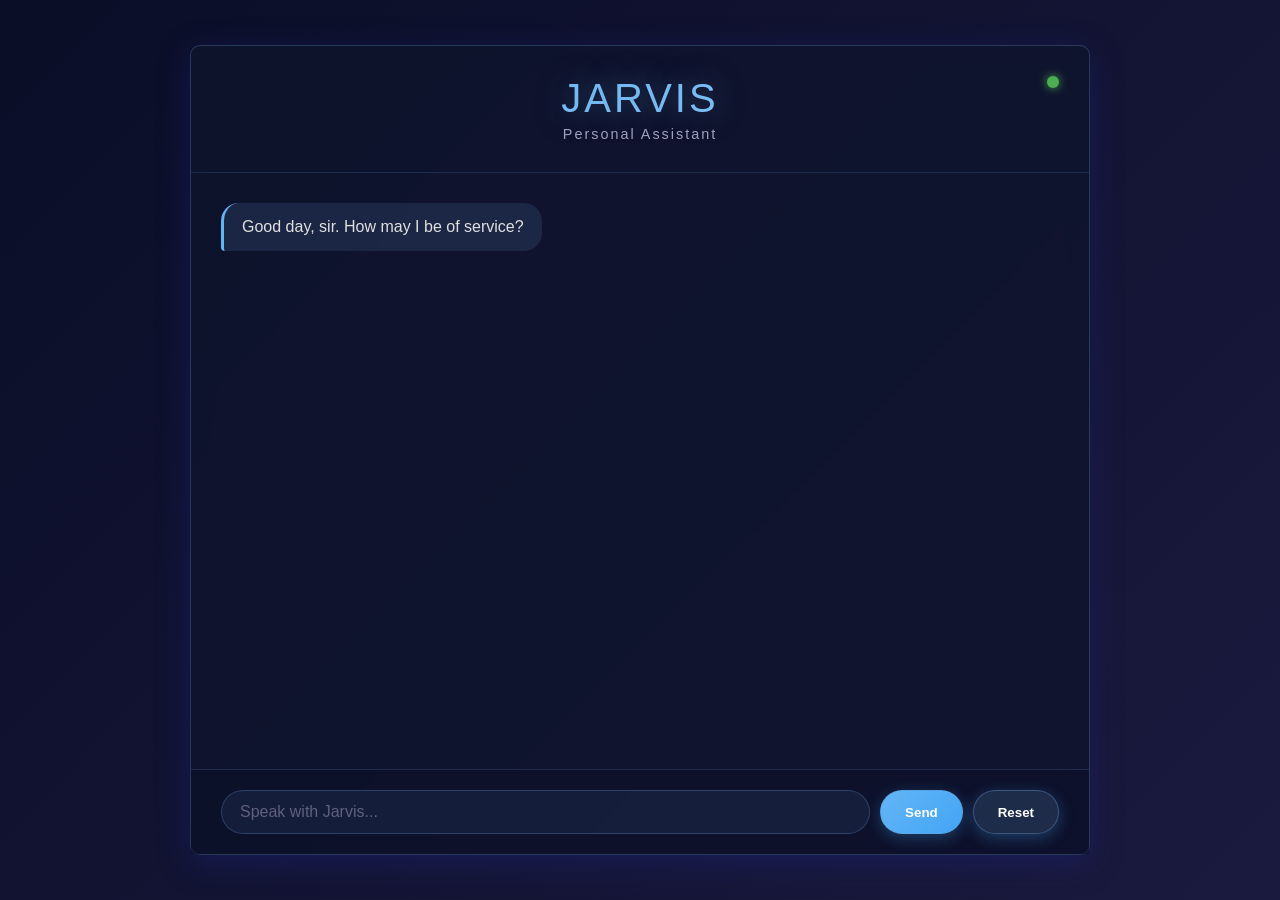
==== static/index.html @ 66a46df7 "feat: create Jarvis personal assistant MVP - Create elegant Flask backend with Claude API integratio" ====
<!DOCTYPE html>
<html lang="pt-BR">
<head>
    <meta charset="UTF-8">
    <meta name="viewport" content="width=device-width, initial-scale=1.0">
    <title>Jarvis - Personal Assistant</title>
    <link rel="stylesheet" href="/static/style.css">
</head>
<body>
    <div class="container">
        <header class="header">
            <h1 class="title">JARVIS</h1>
            <p class="subtitle">Personal Assistant</p>
            <div class="status-indicator online"></div>
        </header>

        <main class="chat-container">
            <div class="chat-messages" id="chatMessages">
                <div class="message jarvis-message">
                    <p>Good day, sir. How may I be of service?</p>
                </div>
            </div>
        </main>

        <footer class="input-section">
            <div class="input-wrapper">
                <input
                    type="text"
                    id="userInput"
                    class="input-field"
                    placeholder="Speak with Jarvis..."
                    autocomplete="off"
                >
                <button id="sendBtn" class="send-button">Send</button>
                <button id="resetBtn" class="reset-button">Reset</button>
            </div>
        </footer>
    </div>

    <script src="/static/script.js"></script>
</body>
</html>
---- static/style.css ----
* {
    margin: 0;
    padding: 0;
    box-sizing: border-box;
}

body {
    font-family: 'Segoe UI', Tahoma, Geneva, Verdana, sans-serif;
    background: linear-gradient(135deg, #0a0e27 0%, #1a1a3e 100%);
    color: #e0e0e0;
    min-height: 100vh;
    display: flex;
    align-items: center;
    justify-content: center;
}

.container {
    width: 100%;
    max-width: 900px;
    height: 90vh;
    background: rgba(15, 20, 45, 0.8);
    backdrop-filter: blur(10px);
    border: 1px solid rgba(100, 150, 200, 0.3);
    border-radius: 10px;
    display: flex;
    flex-direction: column;
    box-shadow: 0 8px 32px 0 rgba(31, 38, 135, 0.37);
}

.header {
    padding: 30px;
    text-align: center;
    border-bottom: 1px solid rgba(100, 150, 200, 0.2);
    position: relative;
}

.title {
    font-size: 2.5em;
    font-weight: 300;
    letter-spacing: 3px;
    background: linear-gradient(135deg, #64b5f6 0%, #90caf9 100%);
    -webkit-background-clip: text;
    -webkit-text-fill-color: transparent;
    background-clip: text;
    text-shadow: 0 0 30px rgba(100, 150, 200, 0.5);
}

.subtitle {
    color: #a0a0c0;
    font-size: 0.9em;
    margin-top: 5px;
    letter-spacing: 2px;
}

.status-indicator {
    width: 12px;
    height: 12px;
    border-radius: 50%;
    position: absolute;
    top: 30px;
    right: 30px;
    animation: pulse 2s infinite;
}

.status-indicator.online {
    background-color: #4caf50;
    box-shadow: 0 0 10px #4caf50;
}

@keyframes pulse {
    0%, 100% {
        opacity: 1;
    }
    50% {
        opacity: 0.6;
    }
}

.chat-container {
    flex: 1;
    display: flex;
    flex-direction: column;
    overflow: hidden;
}

.chat-messages {
    flex: 1;
    overflow-y: auto;
    padding: 30px;
    display: flex;
    flex-direction: column;
    gap: 20px;
}

.chat-messages::-webkit-scrollbar {
    width: 6px;
}

.chat-messages::-webkit-scrollbar-track {
    background: rgba(100, 150, 200, 0.1);
    border-radius: 10px;
}

.chat-messages::-webkit-scrollbar-thumb {
    background: rgba(100, 150, 200, 0.3);
    border-radius: 10px;
}

.message {
    display: flex;
    animation: slideIn 0.3s ease-out;
}

@keyframes slideIn {
    from {
        opacity: 0;
        transform: translateY(10px);
    }
    to {
        opacity: 1;
        transform: translateY(0);
    }
}

.user-message {
    justify-content: flex-end;
}

.user-message p {
    background: linear-gradient(135deg, #64b5f6 0%, #42a5f5 100%);
    padding: 12px 18px;
    border-radius: 18px 18px 4px 18px;
    max-width: 70%;
    word-wrap: break-word;
    box-shadow: 0 4px 15px rgba(66, 165, 245, 0.3);
}

.jarvis-message {
    justify-content: flex-start;
}

.jarvis-message p {
    background: rgba(100, 150, 200, 0.15);
    padding: 12px 18px;
    border-radius: 18px 18px 18px 4px;
    max-width: 70%;
    word-wrap: break-word;
    border-left: 3px solid #64b5f6;
    line-height: 1.5;
}

.input-section {
    padding: 20px 30px;
    border-top: 1px solid rgba(100, 150, 200, 0.2);
    background: rgba(10, 14, 39, 0.5);
}

.input-wrapper {
    display: flex;
    gap: 10px;
}

.input-field {
    flex: 1;
    padding: 12px 18px;
    background: rgba(100, 150, 200, 0.1);
    border: 1px solid rgba(100, 150, 200, 0.3);
    border-radius: 25px;
    color: #e0e0e0;
    font-size: 1em;
    outline: none;
    transition: all 0.3s ease;
}

.input-field:focus {
    background: rgba(100, 150, 200, 0.15);
    border-color: rgba(100, 150, 200, 0.6);
    box-shadow: 0 0 15px rgba(100, 150, 200, 0.2);
}

.input-field::placeholder {
    color: #606080;
}

.send-button,
.reset-button {
    padding: 12px 24px;
    border: 1px solid rgba(100, 150, 200, 0.3);
    border-radius: 25px;
    background: linear-gradient(135deg, #64b5f6 0%, #42a5f5 100%);
    color: #fff;
    font-weight: 600;
    cursor: pointer;
    transition: all 0.3s ease;
    box-shadow: 0 4px 15px rgba(66, 165, 245, 0.3);
}

.send-button:hover {
    transform: translateY(-2px);
    box-shadow: 0 6px 20px rgba(66, 165, 245, 0.4);
}

.send-button:active {
    transform: translateY(0);
}

.reset-button {
    background: rgba(100, 150, 200, 0.2);
    border-color: rgba(100, 150, 200, 0.4);
}

.reset-button:hover {
    background: rgba(100, 150, 200, 0.3);
}

.loading {
    display: flex;
    gap: 8px;
    align-items: center;
    padding: 12px 18px;
    background: rgba(100, 150, 200, 0.15);
    border-radius: 18px;
    border-left: 3px solid #64b5f6;
}

.loading-dot {
    width: 8px;
    height: 8px;
    border-radius: 50%;
    background: #64b5f6;
    animation: bounce 1.4s infinite;
}

.loading-dot:nth-child(2) {
    animation-delay: 0.2s;
}

.loading-dot:nth-child(3) {
    animation-delay: 0.4s;
}

@keyframes bounce {
    0%, 80%, 100% {
        transform: scale(0);
        opacity: 0.5;
    }
    40% {
        transform: scale(1);
        opacity: 1;
    }
}

@media (max-width: 768px) {
    .container {
        max-width: 100%;
        height: 100vh;
        border-radius: 0;
    }

    .title {
        font-size: 2em;
    }

    .user-message p,
    .jarvis-message p {
        max-width: 85%;
    }

    .input-wrapper {
        flex-wrap: wrap;
    }

    .send-button,
    .reset-button {
        padding: 10px 16px;
        font-size: 0.9em;
    }
}
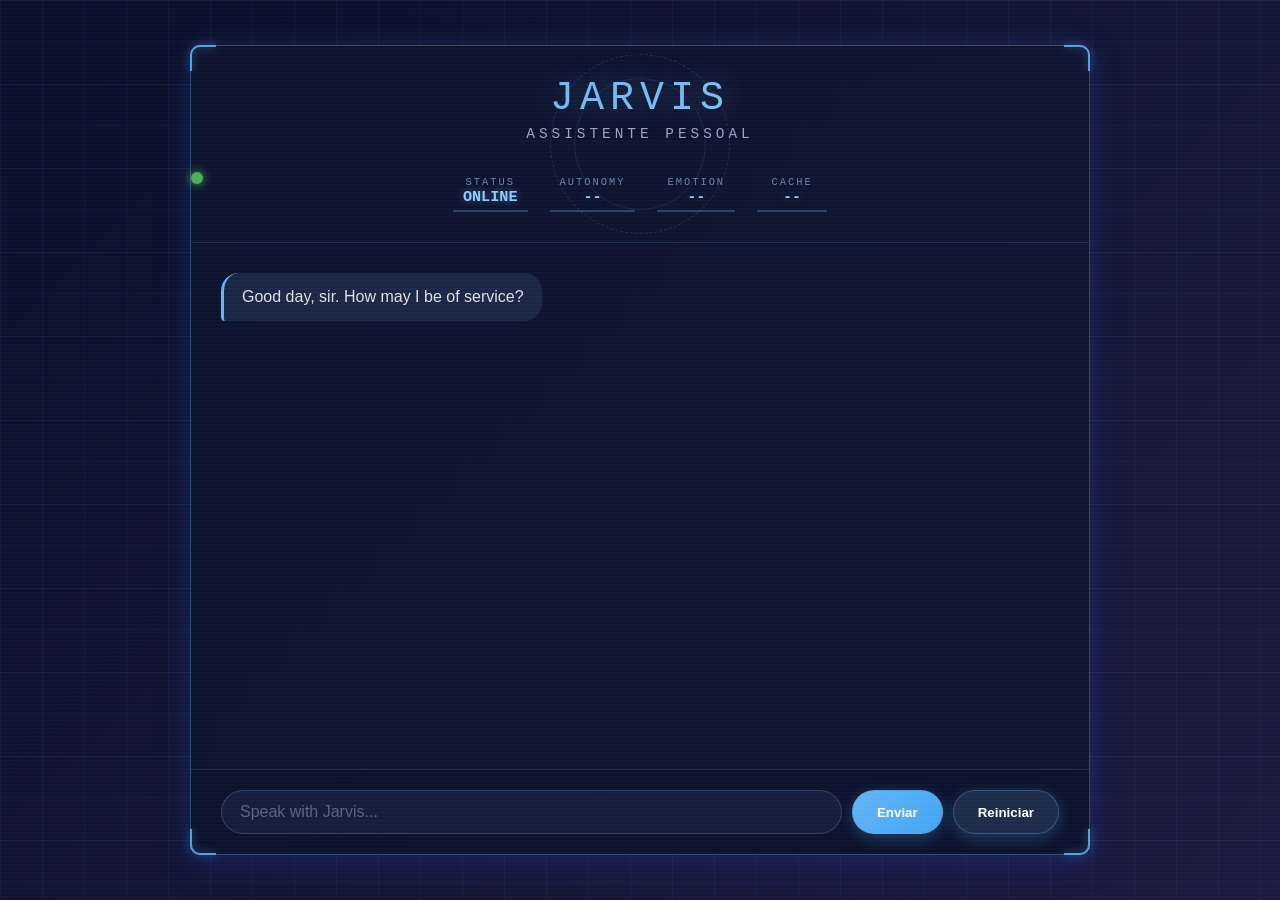
==== commit fc150535: "fix(config): sanitize API key + health diagnostics; feat(ui): Iron Man HUD redesign BUG FIX — API KE" ====
--- a/static/index.html
+++ b/static/index.html
@@ -7,11 +7,41 @@
     <link rel="stylesheet" href="/static/style.css">
 </head>
 <body>
-    <div class="container">
+    <div class="hud-scanlines" aria-hidden="true"></div>
+
+    <div class="container hud-frame">
+        <span class="hud-corner hud-corner-tl" aria-hidden="true"></span>
+        <span class="hud-corner hud-corner-tr" aria-hidden="true"></span>
+        <span class="hud-corner hud-corner-bl" aria-hidden="true"></span>
+        <span class="hud-corner hud-corner-br" aria-hidden="true"></span>
+
         <header class="header">
+            <div class="hud-reticle" aria-hidden="true">
+                <span class="hud-reticle-ring hud-reticle-ring-1"></span>
+                <span class="hud-reticle-ring hud-reticle-ring-2"></span>
+            </div>
             <h1 class="title">JARVIS</h1>
-            <p class="subtitle">Personal Assistant</p>
-            <div class="status-indicator online"></div>
+            <p class="subtitle">Assistente Pessoal</p>
+            <div class="status-indicator online" id="statusIndicator" title="Online"></div>
+
+            <div class="hud-readout" id="hudReadout">
+                <div class="hud-stat">
+                    <span class="hud-stat-label">STATUS</span>
+                    <span class="hud-stat-value" id="hudStatus">ONLINE</span>
+                </div>
+                <div class="hud-stat">
+                    <span class="hud-stat-label">AUTONOMY</span>
+                    <span class="hud-stat-value" id="hudAutonomy">--</span>
+                </div>
+                <div class="hud-stat">
+                    <span class="hud-stat-label">EMOTION</span>
+                    <span class="hud-stat-value" id="hudEmotion">--</span>
+                </div>
+                <div class="hud-stat">
+                    <span class="hud-stat-label">CACHE</span>
+                    <span class="hud-stat-value" id="hudCache">--</span>
+                </div>
+            </div>
         </header>
 
         <main class="chat-container">
@@ -31,8 +61,8 @@
                     placeholder="Speak with Jarvis..."
                     autocomplete="off"
                 >
-                <button id="sendBtn" class="send-button">Send</button>
-                <button id="resetBtn" class="reset-button">Reset</button>
+                <button id="sendBtn" class="send-button">Enviar</button>
+                <button id="resetBtn" class="reset-button">Reiniciar</button>
             </div>
         </footer>
     </div>
--- a/static/style.css
+++ b/static/style.css
@@ -6,12 +6,40 @@
 
 body {
     font-family: 'Segoe UI', Tahoma, Geneva, Verdana, sans-serif;
-    background: linear-gradient(135deg, #0a0e27 0%, #1a1a3e 100%);
+    background:
+        linear-gradient(rgba(100, 181, 246, 0.06) 1px, transparent 1px),
+        linear-gradient(90deg, rgba(100, 181, 246, 0.06) 1px, transparent 1px),
+        linear-gradient(135deg, #0a0e27 0%, #1a1a3e 100%);
+    background-size: 42px 42px, 42px 42px, cover;
     color: #e0e0e0;
     min-height: 100vh;
     display: flex;
     align-items: center;
     justify-content: center;
+    position: relative;
+    overflow-x: hidden;
+}
+
+/* Overlay de scanlines horizontais, estilo visor holográfico do HUD */
+.hud-scanlines {
+    position: fixed;
+    inset: 0;
+    pointer-events: none;
+    z-index: 9999;
+    background: repeating-linear-gradient(
+        to bottom,
+        rgba(100, 181, 246, 0.035) 0px,
+        rgba(100, 181, 246, 0.035) 1px,
+        transparent 2px,
+        transparent 4px
+    );
+    mix-blend-mode: screen;
+    animation: hudScan 9s linear infinite;
+}
+
+@keyframes hudScan {
+    0% { background-position: 0 0; }
+    100% { background-position: 0 400px; }
 }
 
 .container {
@@ -20,12 +48,29 @@
     height: 90vh;
     background: rgba(15, 20, 45, 0.8);
     backdrop-filter: blur(10px);
-    border: 1px solid rgba(100, 150, 200, 0.3);
+    border: 1px solid rgba(100, 181, 246, 0.35);
     border-radius: 10px;
     display: flex;
     flex-direction: column;
-    box-shadow: 0 8px 32px 0 rgba(31, 38, 135, 0.37);
-}
+    box-shadow: 0 8px 32px 0 rgba(31, 38, 135, 0.37), 0 0 40px rgba(100, 181, 246, 0.08);
+    position: relative;
+}
+
+/* Cantos angulares (bracket corners), o clássico frame de HUD tático */
+.hud-corner {
+    position: absolute;
+    width: 26px;
+    height: 26px;
+    border: 2px solid #64b5f6;
+    filter: drop-shadow(0 0 4px rgba(100, 181, 246, 0.7));
+    opacity: 0.85;
+    pointer-events: none;
+}
+
+.hud-corner-tl { top: -1px; left: -1px; border-right: none; border-bottom: none; border-radius: 10px 0 0 0; }
+.hud-corner-tr { top: -1px; right: -1px; border-left: none; border-bottom: none; border-radius: 0 10px 0 0; }
+.hud-corner-bl { bottom: -1px; left: -1px; border-right: none; border-top: none; border-radius: 0 0 0 10px; }
+.hud-corner-br { bottom: -1px; right: -1px; border-left: none; border-top: none; border-radius: 0 0 10px 0; }
 
 .header {
     padding: 30px;
@@ -35,21 +80,74 @@
 }
 
 .title {
+    position: relative;
+    font-family: 'Consolas', 'Courier New', monospace;
     font-size: 2.5em;
     font-weight: 300;
-    letter-spacing: 3px;
+    letter-spacing: 6px;
     background: linear-gradient(135deg, #64b5f6 0%, #90caf9 100%);
     -webkit-background-clip: text;
     -webkit-text-fill-color: transparent;
     background-clip: text;
     text-shadow: 0 0 30px rgba(100, 150, 200, 0.5);
+    animation: hudFlicker 6s infinite;
+}
+
+@keyframes hudFlicker {
+    0%, 89%, 93%, 97%, 100% { opacity: 1; }
+    90%, 96% { opacity: 0.72; }
 }
 
 .subtitle {
     color: #a0a0c0;
     font-size: 0.9em;
     margin-top: 5px;
-    letter-spacing: 2px;
+    letter-spacing: 4px;
+    text-transform: uppercase;
+    font-family: 'Consolas', 'Courier New', monospace;
+}
+
+/* Anéis concêntricos de retícula, decorativos, atrás do título */
+.hud-reticle {
+    position: absolute;
+    top: 50%;
+    left: 50%;
+    transform: translate(-50%, -50%);
+    width: 180px;
+    height: 180px;
+    pointer-events: none;
+    z-index: 0;
+}
+
+.hud-reticle-ring {
+    position: absolute;
+    inset: 0;
+    border: 1px dashed rgba(100, 181, 246, 0.18);
+    border-radius: 50%;
+}
+
+.hud-reticle-ring-1 {
+    animation: hudSpin 40s linear infinite;
+}
+
+.hud-reticle-ring-2 {
+    inset: 24px;
+    border-style: solid;
+    border-color: rgba(100, 181, 246, 0.12);
+    animation: hudSpin 30s linear infinite reverse;
+}
+
+@keyframes hudSpin {
+    from { transform: rotate(0deg); }
+    to { transform: rotate(360deg); }
+}
+
+.header .title,
+.header .subtitle,
+.header .status-indicator,
+.header .hud-readout {
+    position: relative;
+    z-index: 1;
 }
 
 .status-indicator {
@@ -74,6 +172,40 @@
     50% {
         opacity: 0.6;
     }
+}
+
+/* Barra de telemetria do HUD — alimentada com dados REAIS retornados pela
+   API a cada resposta (emoção e nível de autonomia do jarvis_os.cognition,
+   e tokens de cache do uso da Anthropic). Nada aqui é decorativo/inventado. */
+.hud-readout {
+    margin-top: 18px;
+    display: flex;
+    justify-content: center;
+    gap: 22px;
+    flex-wrap: wrap;
+    font-family: 'Consolas', 'Courier New', monospace;
+}
+
+.hud-stat {
+    display: flex;
+    flex-direction: column;
+    align-items: center;
+    min-width: 70px;
+    padding: 4px 10px;
+    border-bottom: 2px solid rgba(100, 181, 246, 0.3);
+}
+
+.hud-stat-label {
+    font-size: 0.65em;
+    letter-spacing: 2px;
+    color: #6d84ad;
+}
+
+.hud-stat-value {
+    font-size: 0.95em;
+    color: #90caf9;
+    font-weight: 600;
+    text-shadow: 0 0 8px rgba(100, 181, 246, 0.5);
 }
 
 .chat-container {
@@ -275,4 +407,60 @@
         padding: 10px 16px;
         font-size: 0.9em;
     }
-}
+
+    .hud-readout {
+        gap: 12px;
+        margin-top: 12px;
+    }
+
+    .hud-corner {
+        width: 18px;
+        height: 18px;
+    }
+
+    .hud-reticle {
+        width: 120px;
+        height: 120px;
+    }
+}
+
+/* Barra de feedback (👍/👎) nas respostas do JARVIS */
+.feedback-bar {
+    display: flex;
+    align-items: center;
+    gap: 8px;
+    margin-top: 8px;
+}
+
+.feedback-btn {
+    background: rgba(100, 150, 200, 0.12);
+    border: 1px solid rgba(100, 150, 200, 0.3);
+    border-radius: 8px;
+    padding: 4px 10px;
+    cursor: pointer;
+    font-size: 1em;
+    line-height: 1;
+    transition: all 0.2s ease;
+}
+
+.feedback-btn:hover:not(:disabled) {
+    background: rgba(100, 150, 200, 0.25);
+    transform: translateY(-1px);
+}
+
+.feedback-btn:disabled {
+    opacity: 0.4;
+    cursor: default;
+}
+
+.feedback-btn.feedback-selected {
+    opacity: 1;
+    background: rgba(66, 165, 245, 0.35);
+    border-color: #64b5f6;
+}
+
+.feedback-thanks {
+    font-size: 0.8em;
+    color: #90a4c0;
+    font-style: italic;
+}
